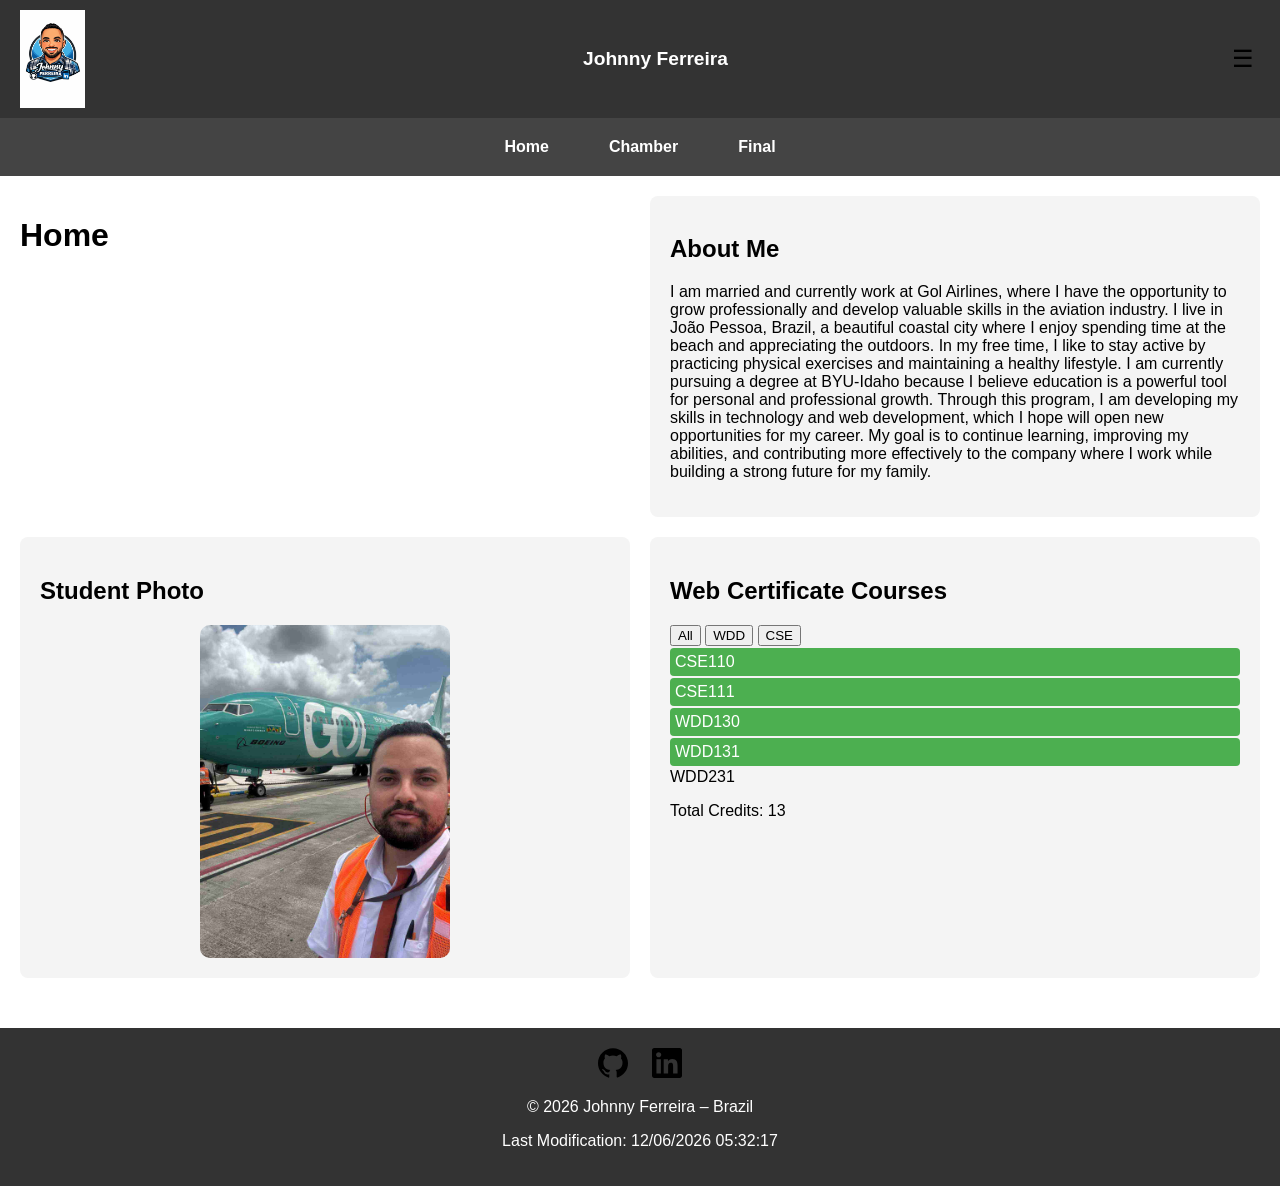
==== index.html @ 40feff41 "add w01" ====
<!DOCTYPE html>
<html lang="en">

<head>
    <meta charset="UTF-8">
    <meta name="viewport" content="width=device-width, initial-scale=1.0">

    <title>Home | WDD231</title>

    <meta name="description" content="Home page for WDD231 course project">
    <meta name="author" content="Johnny Ferreira">

    <link rel="stylesheet" href="styles/small.css">
    <link rel="stylesheet" href="styles/larger.css">

    <script src="scripts/navigation.js" defer></script>
    <script src="scripts/date.js" defer></script>
    <script src="scripts/couse.js" defer></script>

</head>

<body>

    <header>
        <img src="images/logo.webp" alt="Site logo">
        <span>Johnny Ferreira</span>
        <button id="menu">☰</button>
    </header>

    <nav class="navigation">
        <a href="#">Home</a>
        <a href="#">Chamber</a>
        <a href="#">Final</a>
    </nav>



    <main>

        <h1>Home</h1>

        <section>
            <h2>About Me</h2>
            <p>
                I am married and currently work at Gol Airlines, where I have the opportunity
                to grow professionally and develop valuable skills in the aviation industry.
                I live in João Pessoa, Brazil, a beautiful coastal city where I enjoy spending
                time at the beach and appreciating the outdoors. In my free time, I like to
                stay active by practicing physical exercises and maintaining a healthy
                lifestyle.
            
                I am currently pursuing a degree at BYU-Idaho because I believe education is
                a powerful tool for personal and professional growth. Through this program,
                I am developing my skills in technology and web development, which I hope
                will open new opportunities for my career. My goal is to continue learning,
                improving my abilities, and contributing more effectively to the company
                where I work while building a strong future for my family.
            </p>
        </section>

        <section class="student-photo">
            <h2>Student Photo</h2>
            <img src="images/profile.jpg" alt="Student photo">
        </section>

        <section>
            <h2>Web Certificate Courses</h2>

            <div>
                <button id="all">All</button>
                <button id="wdd">WDD</button>
                <button id="cse">CSE</button>
            </div>

            <div id="courses"></div>

            <p>Total Credits: <span id="credits"></span></p>

        </section>

    </main>

<footer>

    <div class="social-icons">

        <a href="https://github.com/johnny00ferreira/wdd231" target="_blank">
            <img src="images/github.svg" alt="GitHub" width="30">
        </a>

        <a href="https://linkedin.com/in/SEULINKEDIN" target="_blank">
            <img src="images/linkedin.svg" alt="LinkedIn" width="30">
        </a>

    </div>

    <p>
        © <span id="currentyear"></span> Johnny Ferreira – Brazil
    </p>

    <p id="lastModified"></p>

</footer>
</body>

</html>
---- styles/small.css ----
body {
    font-family: Arial, sans-serif;
    margin: 0;
    padding: 0;
}

header {
    display: flex;
    align-items: center;
    justify-content: space-between;
    background: #333;
    color: white;
    padding: 10px 20px;
}

header img {
    width: 65px;
    height: auto;
}

header span {
    font-size: 1.2rem;
    font-weight: bold;
}

nav {
    display: none;
    flex-direction: column;
}

nav.open {
    display: flex;
}

main {
    display: grid;
    grid-template-columns: 1fr;
    gap: 20px;
    padding: 20px;
}

section {
    background: #f4f4f4;
    padding: 20px;
    border-radius: 8px;
}

img {
    max-width: 100%;
    height: auto;
}

#menu {
    background: none;
    border: none;
    font-size: 24px;
    cursor: pointer;
}
.student-photo img {
    max-width: 250px;
    width: 100%;
    border-radius: 10px;
    display: block;
    margin: auto;
}
footer {
    background: #333;
    color: white;
    padding: 20px;
    margin-top: 30px;
    text-align: center;
}

footer a {
    color: white;
    margin: 0 10px;
    text-decoration: none;
}

footer a:hover {
    text-decoration: underline;
}

.social-icons {
    margin-bottom: 10px;
}
.navigation {
    background: #444;
    padding: 10px 20px;
    display: flex;
    flex-direction: column;
}

.navigation a {
    color: white;
    text-decoration: none;
    padding: 10px;
    border-bottom: 1px solid #555;
}

.navigation a:hover {
    background: #666;
}
.completed {
    background: #4CAF50;
    color: white;
    padding: 5px;
    border-radius: 4px;
    margin: 2px 0;
}
---- styles/larger.css ----
@media (min-width: 640px) {

    main {
        grid-template-columns: 1fr 1fr;
    }

    nav {
        display: flex;
        gap: 20px;
    }

}
.navigation {
    flex-direction: row;
    justify-content: center;
    gap: 40px;
}

.navigation a {
    border: none;
    font-weight: bold;
}
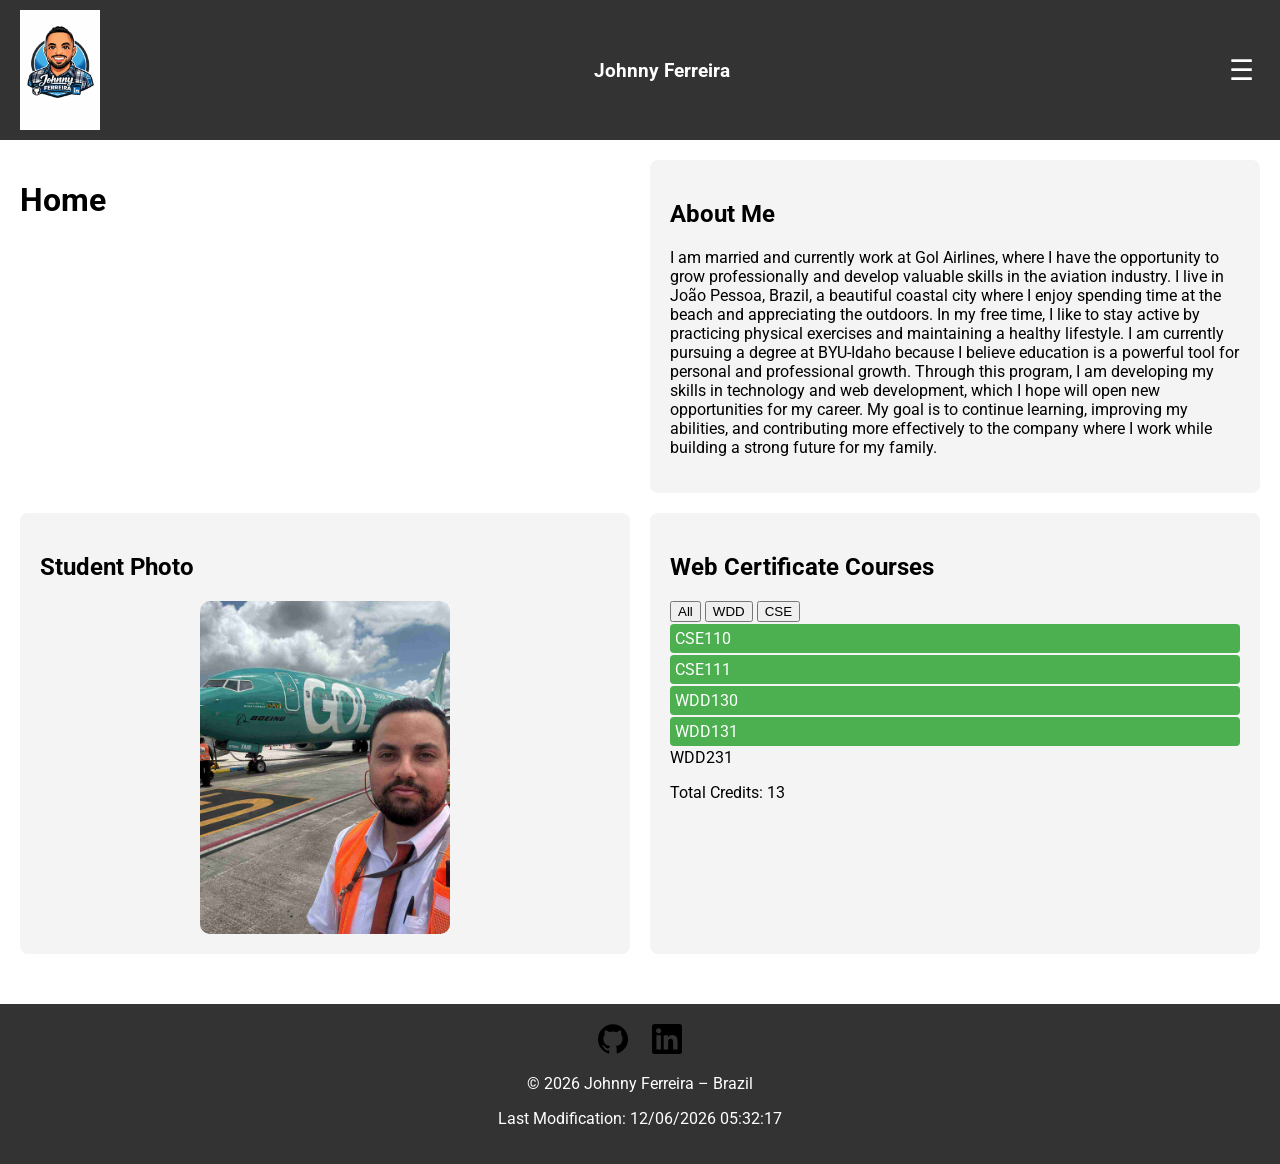
==== commit c5869ced: "add" ====
--- a/index.html
+++ b/index.html
@@ -4,15 +4,14 @@
 <head>
     <meta charset="UTF-8">
     <meta name="viewport" content="width=device-width, initial-scale=1.0">
-
     <title>Home | WDD231</title>
-
-    <meta name="description" content="Home page for WDD231 course project">
+    <meta name="description" content="Personal homepage for Johnny Ferreira, a BYU-Idaho student and Gol Airlines professional living in João Pessoa, Brazil, sharing academic progress and web development projects.">
     <meta name="author" content="Johnny Ferreira">
-
     <link rel="stylesheet" href="styles/small.css">
     <link rel="stylesheet" href="styles/larger.css">
-
+    <link rel="preconnect" href="https://fonts.googleapis.com">
+    <link rel="preconnect" href="https://fonts.gstatic.com" crossorigin>
+    <link href="https://fonts.googleapis.com/css2?family=Roboto:wght@300;400;700&display=swap" rel="stylesheet">
     <script src="scripts/navigation.js" defer></script>
     <script src="scripts/date.js" defer></script>
     <script src="scripts/couse.js" defer></script>
--- a/styles/small.css
+++ b/styles/small.css
@@ -1,8 +1,10 @@
 body {
-    font-family: Arial, sans-serif;
+    font-family: 'Roboto', sans-serif;
     margin: 0;
     padding: 0;
 }
+
+/* HEADER */
 
 header {
     display: flex;
@@ -14,7 +16,7 @@
 }
 
 header img {
-    width: 65px;
+    width: 80px;
     height: auto;
 }
 
@@ -23,14 +25,41 @@
     font-weight: bold;
 }
 
-nav {
+/* MENU BUTTON */
+
+#menu {
+    background: none;
+    border: none;
+    font-size: 28px;
+    color: white;
+    cursor: pointer;
+}
+
+/* NAVIGATION */
+
+.navigation {
+    background: #444;
+    padding: 10px 20px;
     display: none;
     flex-direction: column;
 }
 
-nav.open {
+.navigation.open {
     display: flex;
 }
+
+.navigation a {
+    color: white;
+    text-decoration: none;
+    padding: 10px;
+    border-bottom: 1px solid #555;
+}
+
+.navigation a:hover {
+    background: #666;
+}
+
+/* MAIN LAYOUT */
 
 main {
     display: grid;
@@ -45,17 +74,13 @@
     border-radius: 8px;
 }
 
+/* IMAGES */
+
 img {
     max-width: 100%;
     height: auto;
 }
 
-#menu {
-    background: none;
-    border: none;
-    font-size: 24px;
-    cursor: pointer;
-}
 .student-photo img {
     max-width: 250px;
     width: 100%;
@@ -63,6 +88,19 @@
     display: block;
     margin: auto;
 }
+
+/* COURSE COMPLETED */
+
+.completed {
+    background: #4CAF50;
+    color: white;
+    padding: 5px;
+    border-radius: 4px;
+    margin: 2px 0;
+}
+
+/* FOOTER */
+
 footer {
     background: #333;
     color: white;
@@ -83,28 +121,4 @@
 
 .social-icons {
     margin-bottom: 10px;
-}
-.navigation {
-    background: #444;
-    padding: 10px 20px;
-    display: flex;
-    flex-direction: column;
-}
-
-.navigation a {
-    color: white;
-    text-decoration: none;
-    padding: 10px;
-    border-bottom: 1px solid #555;
-}
-
-.navigation a:hover {
-    background: #666;
-}
-.completed {
-    background: #4CAF50;
-    color: white;
-    padding: 5px;
-    border-radius: 4px;
-    margin: 2px 0;
 }
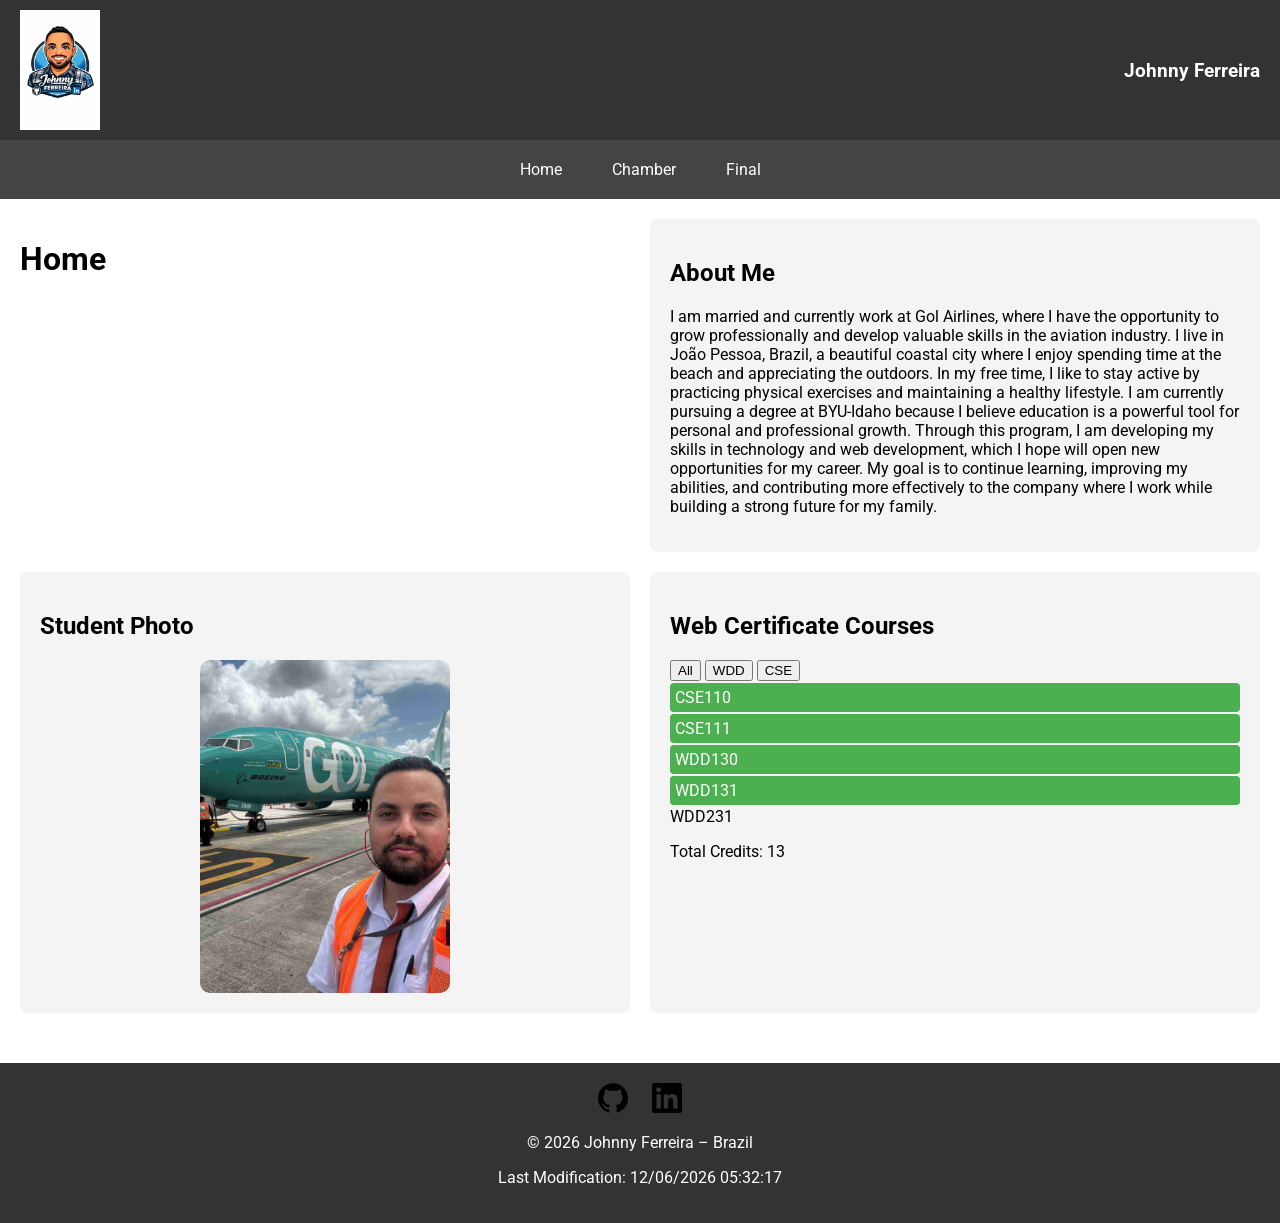
==== commit ce1e7cc2: "add ajuste" ====
--- a/index.html
+++ b/index.html
@@ -5,7 +5,7 @@
     <meta charset="UTF-8">
     <meta name="viewport" content="width=device-width, initial-scale=1.0">
     <title>Home | WDD231</title>
-    <meta name="description" content="Personal homepage for Johnny Ferreira, a BYU-Idaho student and Gol Airlines professional living in João Pessoa, Brazil, sharing academic progress and web development projects.">
+    <meta name="description" content="Personal homepage of Johnny Ferreira, a BYU-Idaho student and Gol Airlines professional in João Pessoa, Brazil, sharing projects and academic progress.">
     <meta name="author" content="Johnny Ferreira">
     <link rel="stylesheet" href="styles/small.css">
     <link rel="stylesheet" href="styles/larger.css">
--- a/styles/larger.css
+++ b/styles/larger.css
@@ -1,22 +1,22 @@
 @media (min-width: 640px) {
+
+    #menu {
+        display: none;
+    }
+
+    .navigation {
+        display: flex;
+        flex-direction: row;
+        justify-content: center;
+        gap: 30px;
+    }
+
+    .navigation a {
+        border: none;
+    }
 
     main {
         grid-template-columns: 1fr 1fr;
     }
 
-    nav {
-        display: flex;
-        gap: 20px;
-    }
-
-}
-.navigation {
-    flex-direction: row;
-    justify-content: center;
-    gap: 40px;
-}
-
-.navigation a {
-    border: none;
-    font-weight: bold;
 }
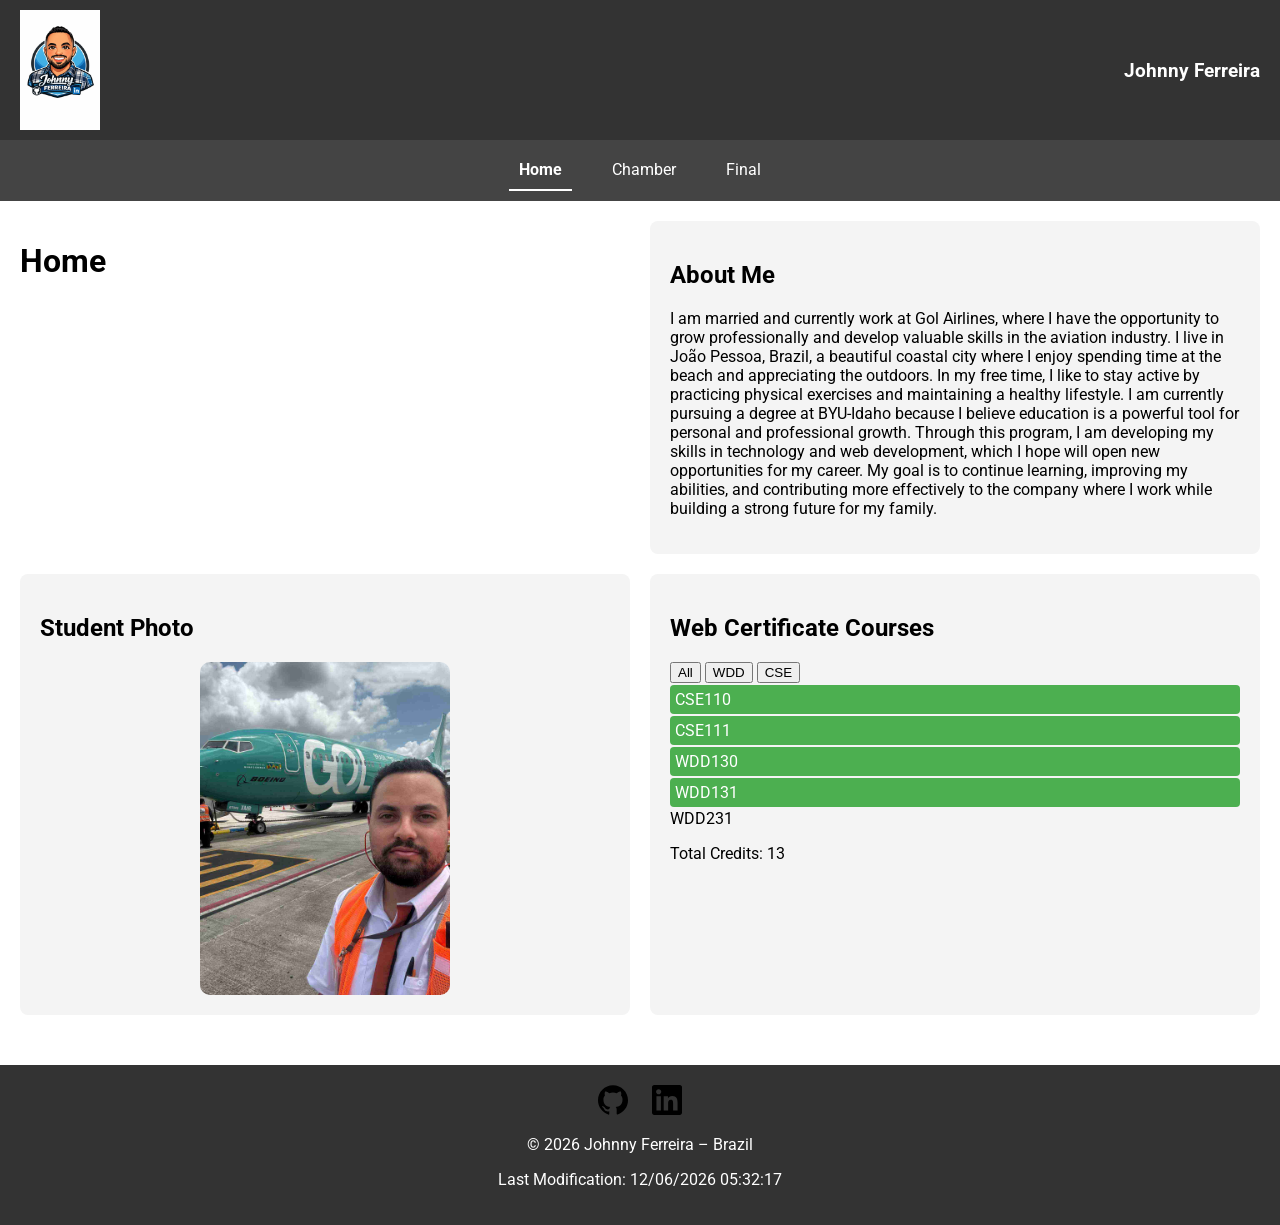
==== commit 6052b2ca: "aadd" ====
--- a/index.html
+++ b/index.html
@@ -5,8 +5,13 @@
     <meta charset="UTF-8">
     <meta name="viewport" content="width=device-width, initial-scale=1.0">
     <title>Home | WDD231</title>
-    <meta name="description" content="Personal homepage of Johnny Ferreira, a BYU-Idaho student and Gol Airlines professional in João Pessoa, Brazil, sharing projects and academic progress.">
+    <meta name="description"
+        content="Personal homepage of Johnny Ferreira, a BYU-Idaho student and Gol Airlines professional in João Pessoa, Brazil, sharing projects and academic progress.">
     <meta name="author" content="Johnny Ferreira">
+    <meta property="og:title" content="Johnny Ferreira | WDD231">
+    <meta property="og:description" content="Personal homepage and course work for WDD231.">
+    <meta property="og:image" content="images/profile.jpg">
+    <meta property="og:url" content="https://johnny00ferreira.github.io/wdd231/index.html">    <meta property="og:type" content="website">
     <link rel="stylesheet" href="styles/small.css">
     <link rel="stylesheet" href="styles/larger.css">
     <link rel="preconnect" href="https://fonts.googleapis.com">
@@ -14,7 +19,7 @@
     <link href="https://fonts.googleapis.com/css2?family=Roboto:wght@300;400;700&display=swap" rel="stylesheet">
     <script src="scripts/navigation.js" defer></script>
     <script src="scripts/date.js" defer></script>
-    <script src="scripts/couse.js" defer></script>
+    <script src="scripts/course.js" defer></script>
 
 </head>
 
@@ -27,12 +32,10 @@
     </header>
 
     <nav class="navigation">
-        <a href="#">Home</a>
-        <a href="#">Chamber</a>
-        <a href="#">Final</a>
+        <a href="index.html" class="active">Home</a>
+        <a href="chamber/index.html">Chamber</a>
+        <a href="final/index.html">Final</a>
     </nav>
-
-
 
     <main>
 
@@ -47,7 +50,7 @@
                 time at the beach and appreciating the outdoors. In my free time, I like to
                 stay active by practicing physical exercises and maintaining a healthy
                 lifestyle.
-            
+
                 I am currently pursuing a degree at BYU-Idaho because I believe education is
                 a powerful tool for personal and professional growth. Through this program,
                 I am developing my skills in technology and web development, which I hope
@@ -79,27 +82,27 @@
 
     </main>
 
-<footer>
+    <footer>
 
-    <div class="social-icons">
+        <div class="social-icons">
 
-        <a href="https://github.com/johnny00ferreira/wdd231" target="_blank">
-            <img src="images/github.svg" alt="GitHub" width="30">
-        </a>
+            <a href="https://github.com/johnny00ferreira/wdd231" target="_blank">
+                <img src="images/github.svg" alt="GitHub" width="30">
+            </a>
 
-        <a href="https://linkedin.com/in/SEULINKEDIN" target="_blank">
-            <img src="images/linkedin.svg" alt="LinkedIn" width="30">
-        </a>
+            <a href="https://linkedin.com/in/SEULINKEDIN" target="_blank">
+                <img src="images/linkedin.svg" alt="LinkedIn" width="30">
+            </a>
 
-    </div>
+        </div>
 
-    <p>
-        © <span id="currentyear"></span> Johnny Ferreira – Brazil
-    </p>
+        <p>
+            © <span id="currentyear"></span> Johnny Ferreira – Brazil
+        </p>
 
-    <p id="lastModified"></p>
+        <p id="lastModified"></p>
 
-</footer>
+    </footer>
 </body>
 
 </html>
--- a/styles/small.css
+++ b/styles/small.css
@@ -49,14 +49,21 @@
 }
 
 .navigation a {
-    color: white;
+    color: #ffffff;
     text-decoration: none;
     padding: 10px;
     border-bottom: 1px solid #555;
 }
 
 .navigation a:hover {
-    background: #666;
+    background: #222;
+}
+.navigation a:focus {
+    outline: 2px solid #fff;
+}
+.navigation a.active {
+    font-weight: bold;
+    border-bottom: 2px solid white;
 }
 
 /* MAIN LAYOUT */
@@ -121,4 +128,12 @@
 
 .social-icons {
     margin-bottom: 10px;
+}
+@media (max-width: 640px) {
+
+    .navigation {
+        flex-direction: column;
+        align-items: flex-start;
+    }
+
 }
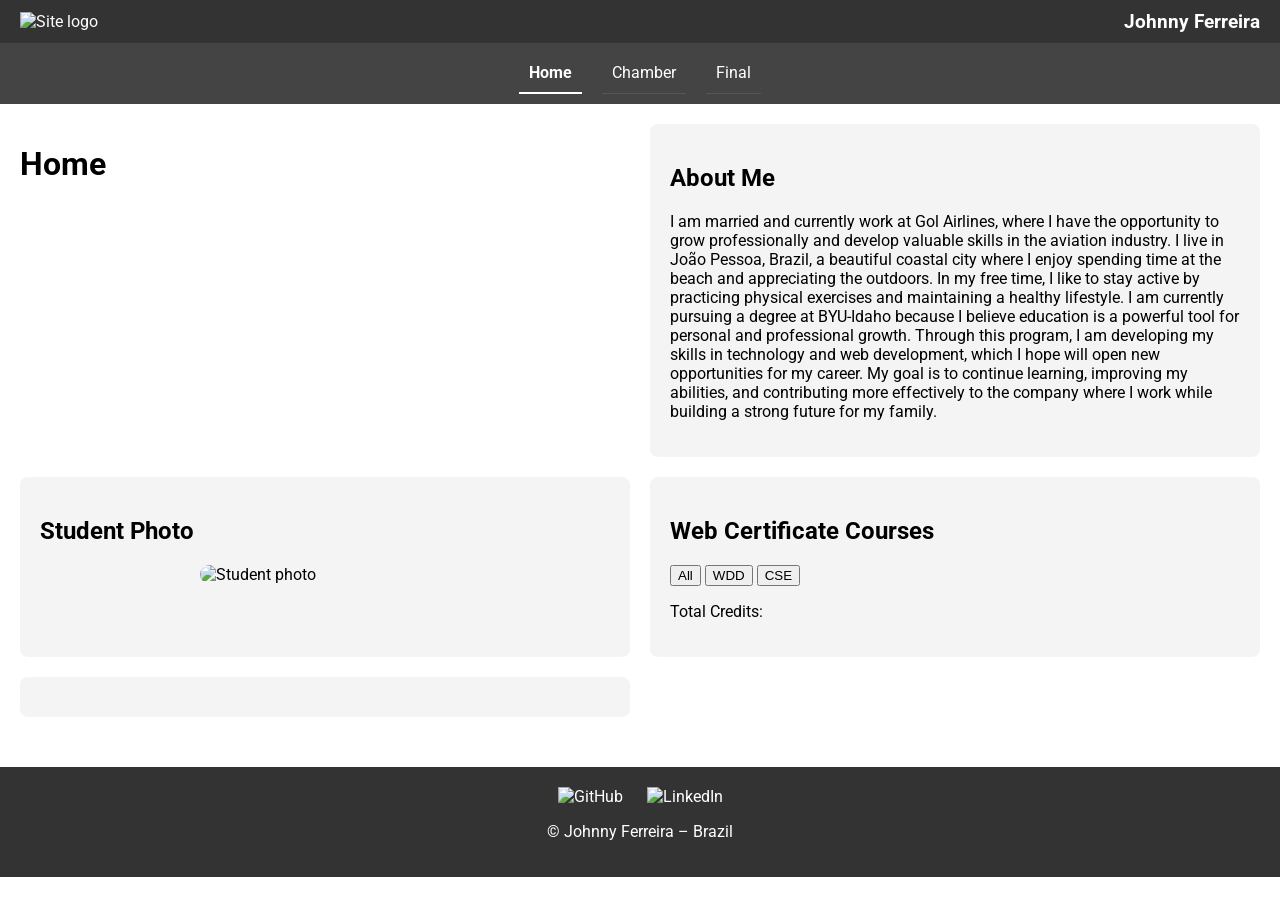
==== commit 455a2e1e: "add" ====
--- a/index.html
+++ b/index.html
@@ -12,12 +12,12 @@
     <meta property="og:description" content="Personal homepage and course work for WDD231.">
     <meta property="og:image" content="images/profile.jpg">
     <meta property="og:url" content="https://johnny00ferreira.github.io/wdd231/index.html">    <meta property="og:type" content="website">
-    <link rel="stylesheet" href="styles/small.css">
-    <link rel="stylesheet" href="styles/larger.css">
+    <link rel="stylesheet" href="styles/styles.css">
+    <link rel="stylesheet" href="styles/larger-styles.css">
     <link rel="preconnect" href="https://fonts.googleapis.com">
     <link rel="preconnect" href="https://fonts.gstatic.com" crossorigin>
     <link href="https://fonts.googleapis.com/css2?family=Roboto:wght@300;400;700&display=swap" rel="stylesheet">
-    <script src="scripts/navigation.js" defer></script>
+    <script src="scripts/navigation-index.js" defer></script>
     <script src="scripts/date.js" defer></script>
     <script src="scripts/course.js" defer></script>
 
@@ -80,6 +80,11 @@
 
         </section>
 
+        <section>
+            <div id="courses-container"></div>
+            <dialog id="course-details"></dialog>
+        </section>
+
     </main>
 
     <footer>
--- a/styles/styles.css
+++ b/styles/styles.css
@@ -0,0 +1,179 @@
+body {
+    font-family: 'Roboto', sans-serif;
+    margin: 0;
+    padding: 0;
+}
+
+/* HEADER */
+
+header {
+    display: flex;
+    align-items: center;
+    justify-content: space-between;
+    background: #333;
+    color: white;
+    padding: 10px 20px;
+}
+
+header img {
+    width: 80px;
+    height: auto;
+}
+
+header span {
+    font-size: 1.2rem;
+    font-weight: bold;
+}
+
+/* MENU BUTTON */
+
+#menu {
+    background: none;
+    border: none;
+    font-size: 28px;
+    color: white;
+    cursor: pointer;
+}
+
+/* NAVIGATION */
+
+.navigation {
+    background: #444;
+    color: white;
+    padding: 10px 20px;
+    display: none;
+    flex-direction: column;
+}
+
+.navigation.open {
+    display: flex;
+}
+
+.navigation a {
+    color: #ffffff;
+    text-decoration: none;
+    padding: 10px;
+    border-bottom: 1px solid #555;
+}
+
+.navigation a:hover {
+    background: #222;
+}
+
+.navigation a:focus {
+    outline: 2px solid #fff;
+}
+
+.navigation a.active {
+    font-weight: bold;
+    border-bottom: 2px solid white;
+}
+
+/* MAIN LAYOUT */
+
+main {
+    display: grid;
+    grid-template-columns: 1fr;
+    gap: 20px;
+    padding: 20px;
+}
+
+section {
+    background: #f4f4f4;
+    padding: 20px;
+    border-radius: 8px;
+}
+
+/* IMAGES */
+
+img {
+    max-width: 100%;
+    height: auto;
+}
+
+.student-photo img {
+    max-width: 250px;
+    width: 100%;
+    border-radius: 10px;
+    display: block;
+    margin: auto;
+}
+
+/* COURSE COMPLETED */
+
+.completed {
+    background: #4CAF50;
+    color: white;
+    padding: 5px;
+    border-radius: 4px;
+    margin: 2px 0;
+}
+
+/* FOOTER */
+
+footer {
+    background: #333;
+    color: white;
+    padding: 20px;
+    margin-top: 30px;
+    text-align: center;
+}
+
+footer a {
+    color: white;
+    margin: 0 10px;
+    text-decoration: none;
+}
+
+footer a:hover {
+    text-decoration: underline;
+}
+
+.social-icons {
+    margin-bottom: 10px;
+}
+
+.hero img {
+    width: 100%;
+    height: auto;
+}
+
+.cta {
+    text-align: center;
+    margin: 1rem;
+}
+
+.btn {
+    background: #0077cc;
+    color: white;
+    padding: 10px 20px;
+    text-decoration: none;
+    border-radius: 5px;
+}
+
+.spotlights div {
+    border: 1px solid #ccc;
+    padding: 1rem;
+    margin: 10px;
+}
+
+.visually-hidden {
+    position: absolute;
+    left: -9999px;
+}
+
+@media (min-width: 768px) {
+    .navigation {
+        display: flex;
+    }
+
+    main {
+        display: grid;
+        grid-template-columns: 1fr 1fr;
+        gap: 20px;
+    }
+
+    .hero {
+        grid-column: span 2;
+    }
+}
--- a/styles/larger-styles.css
+++ b/styles/larger-styles.css
@@ -0,0 +1,33 @@
+@media (min-width: 640px) {
+
+    #menu {
+        display: none;
+    }
+
+    .navigation {
+        display: flex;
+        flex-direction: row;
+        justify-content: center;
+        gap: 20px;
+    }
+
+    #members.grid {
+        display: grid;
+        grid-template-columns: repeat(3, 1fr);
+        gap: 20px;
+    }
+
+}
+
+@media (min-width: 768px) {
+
+    main {
+        display: grid;
+        grid-template-columns: 1fr 1fr;
+        gap: 20px;
+    }
+
+    .hero {
+        grid-column: span 2;
+    }
+}
